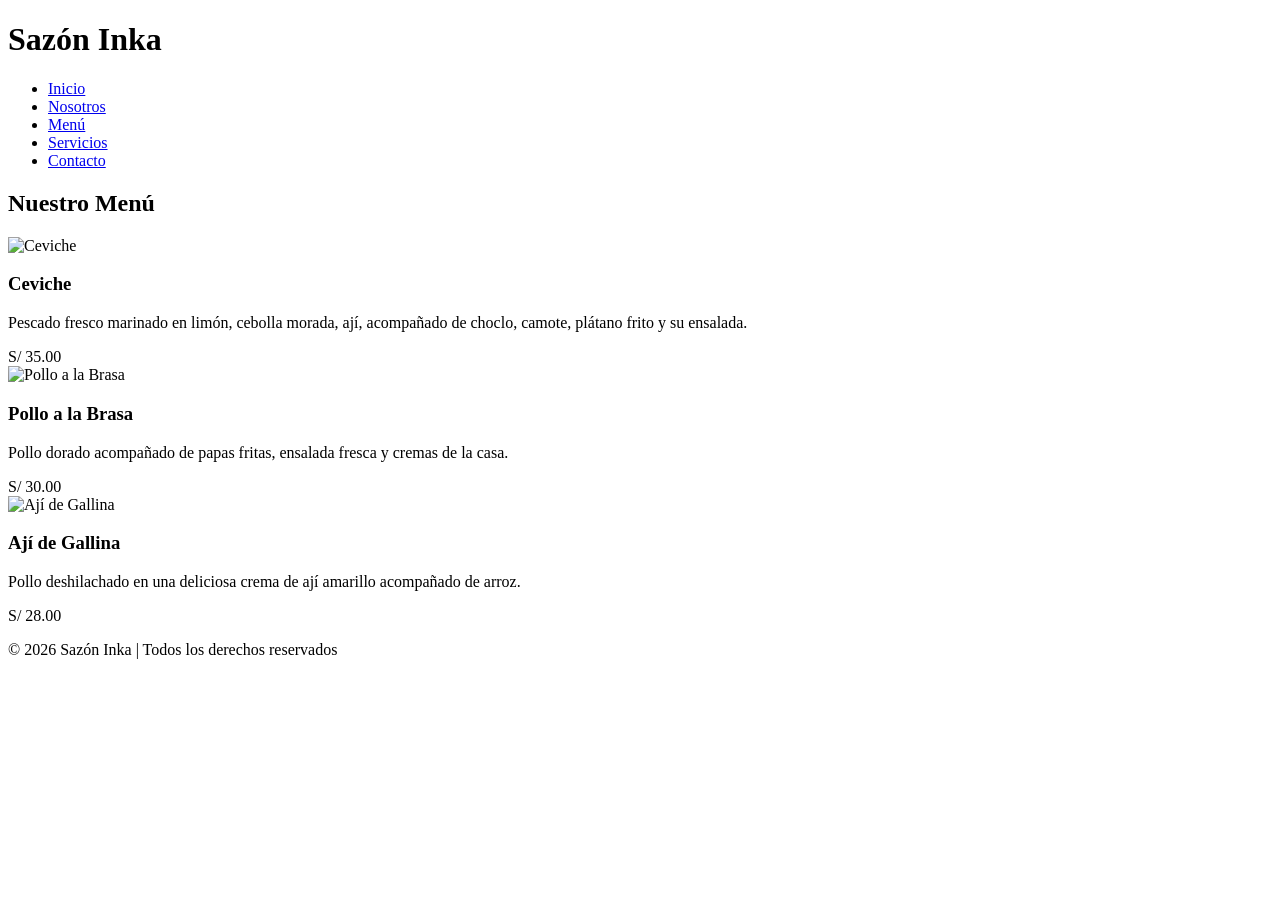
==== menu.html @ 6694f0f7 "Add files via upload" ====
<!DOCTYPE html>
<html lang="es">
<head>
    <meta charset="UTF-8">
    <meta name="viewport" content="width=device-width, initial-scale=1.0">
    <title>Menú | Sazón Inka</title>
    <link rel="stylesheet" href="css/style.css">
    <link rel="stylesheet" href="css/menu.css">
</head>

<body>

<header id="header">
    <h1>Sazón Inka</h1>
</header>

<nav class="navbar">
    <ul>
        <li><a href="index.html">Inicio</a></li>
        <li><a href="nosotros.html">Nosotros</a></li>
        <li><a href="menu.html">Menú</a></li>
        <li><a href="#">Servicios</a></li>
        <li><a href="#">Contacto</a></li>
    </ul>
</nav>

<main class="menu-contenedor">

    <section class="menu">

        <h2>Nuestro Menú</h2>

        <div class="plato">

            <img src="img/ceviche.jpg" alt="Ceviche">

            <div class="info-plato">
                <h3>Ceviche</h3>

                <p>
                    Pescado fresco marinado en limón, cebolla morada,
                    ají, acompañado de choclo, camote, plátano frito y su ensalada.
                </p>

                <span>S/ 35.00</span>
            </div>

        </div>

        <div class="plato">

            <img src="img/pollo-a-la-brasa-peruano_800x534.jpg" alt="Pollo a la Brasa">

            <div class="info-plato">

                <h3>Pollo a la Brasa</h3>

                <p>
                    Pollo dorado acompañado de papas fritas,
                    ensalada fresca y cremas de la casa.
                </p>

                <span>S/ 30.00</span>

            </div>

        </div>

        <div class="plato">

            <img src="img/Aji-gallina.jpg" alt="Ají de Gallina">

            <div class="info-plato">

                <h3>Ají de Gallina</h3>

                <p>
                    Pollo deshilachado en una deliciosa crema
                    de ají amarillo acompañado de arroz.
                </p>

                <span>S/ 28.00</span>

            </div>

        </div>

    </section>

</main>

<footer>
    <p>© 2026 Sazón Inka | Todos los derechos reservados</p>
</footer>

</body>
</html>
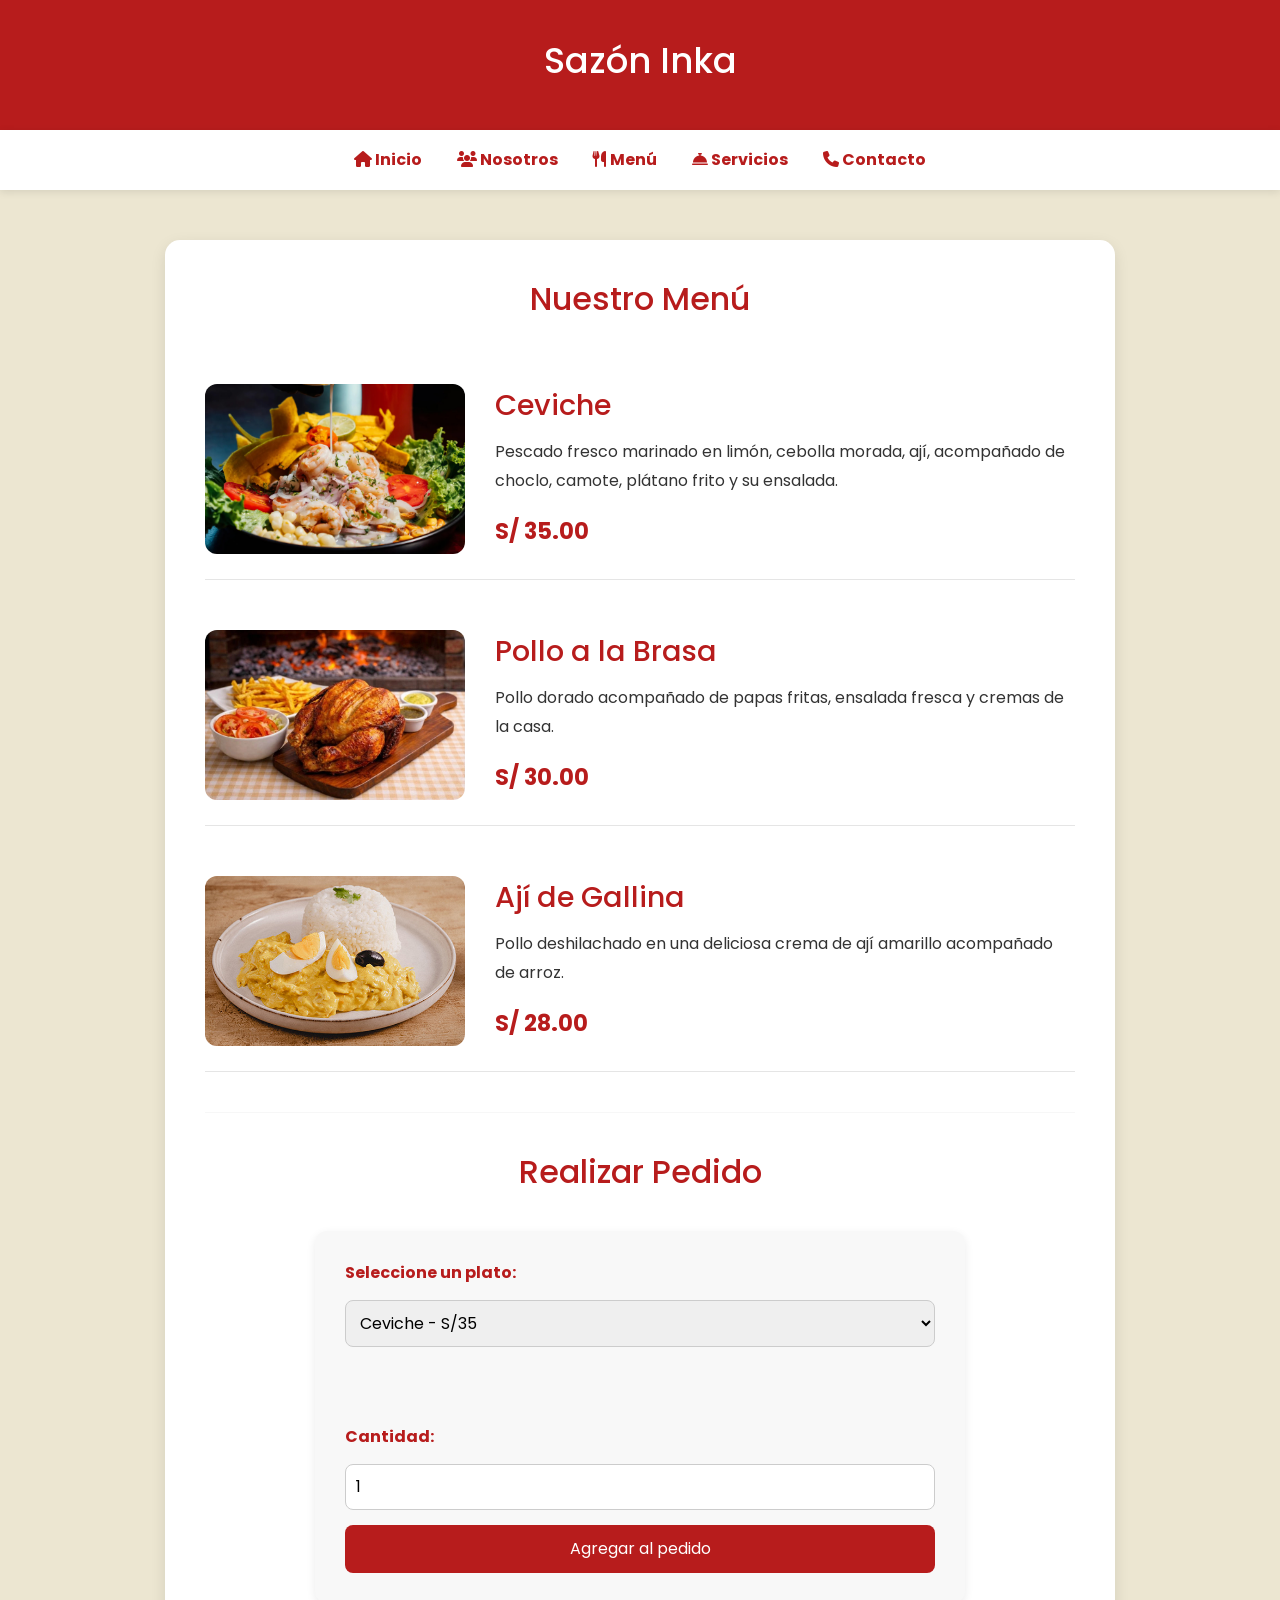
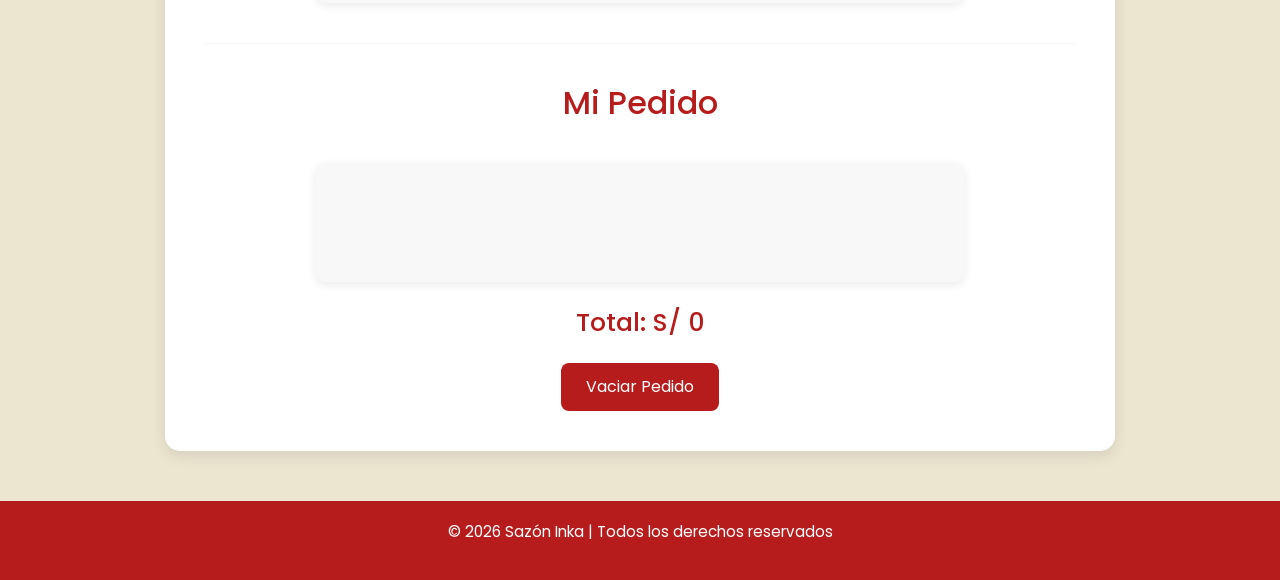
==== commit a98357d0: "Add files via upload" ====
--- a/menu.html
+++ b/menu.html
@@ -1,97 +1,181 @@
 <!DOCTYPE html>
 <html lang="es">
+
 <head>
     <meta charset="UTF-8">
     <meta name="viewport" content="width=device-width, initial-scale=1.0">
     <title>Menú | Sazón Inka</title>
+
+    <!-- Google Fonts -->
+    <link rel="preconnect" href="https://fonts.googleapis.com">
+    <link rel="preconnect" href="https://fonts.gstatic.com" crossorigin>
+    <link href="https://fonts.googleapis.com/css2?family=Poppins:wght@300;400;500;600;700&display=swap" rel="stylesheet">
+
+    <!-- Bootstrap -->
+    <link href="https://cdn.jsdelivr.net/npm/bootstrap@5.3.7/dist/css/bootstrap.min.css" rel="stylesheet">
+
+    <!-- Font Awesome -->
+    <link rel="stylesheet"
+    href="https://cdnjs.cloudflare.com/ajax/libs/font-awesome/6.7.2/css/all.min.css">
+
+    <!-- AOS -->
+    <link href="https://unpkg.com/aos@2.3.4/dist/aos.css" rel="stylesheet">
+
     <link rel="stylesheet" href="css/style.css">
     <link rel="stylesheet" href="css/menu.css">
 </head>
 
 <body>
 
-<header id="header">
-    <h1>Sazón Inka</h1>
-</header>
+    <header id="header">
+        <h1>Sazón Inka</h1>
+    </header>
 
-<nav class="navbar">
+    <nav class="menu-nav">
     <ul>
-        <li><a href="index.html">Inicio</a></li>
-        <li><a href="nosotros.html">Nosotros</a></li>
-        <li><a href="menu.html">Menú</a></li>
-        <li><a href="#">Servicios</a></li>
-        <li><a href="#">Contacto</a></li>
+        <li><a href="index.html"><i class="fa-solid fa-house"></i> Inicio</a></li>
+
+        <li><a href="nosotros.html"><i class="fa-solid fa-users"></i> Nosotros</a></li>
+
+        <li><a href="menu.html"><i class="fa-solid fa-utensils"></i> Menú</a></li>
+
+        <li><a href="servicios.html"><i class="fa-solid fa-bell-concierge"></i> Servicios</a></li>
+
+        <li><a href="contacto.html"><i class="fa-solid fa-phone"></i> Contacto</a></li>
     </ul>
 </nav>
 
-<main class="menu-contenedor">
+    <main class="menu-contenedor" data-aos="fade-up">
 
-    <section class="menu">
+        <section class="menu">
 
-        <h2>Nuestro Menú</h2>
+            <h2>Nuestro Menú</h2>
 
-        <div class="plato">
+            <div class="plato" data-aos="fade-up">
 
-            <img src="img/ceviche.jpg" alt="Ceviche">
+                <img src="img/ceviche.jpg" alt="Ceviche">
 
-            <div class="info-plato">
-                <h3>Ceviche</h3>
+                <div class="info-plato">
 
-                <p>
-                    Pescado fresco marinado en limón, cebolla morada,
-                    ají, acompañado de choclo, camote, plátano frito y su ensalada.
-                </p>
+                    <h3>Ceviche</h3>
 
-                <span>S/ 35.00</span>
-            </div>
+                    <p>
+                        Pescado fresco marinado en limón, cebolla morada,
+                        ají, acompañado de choclo, camote, plátano frito y su ensalada.
+                    </p>
 
-        </div>
+                    <span>S/ 35.00</span>
 
-        <div class="plato">
-
-            <img src="img/pollo-a-la-brasa-peruano_800x534.jpg" alt="Pollo a la Brasa">
-
-            <div class="info-plato">
-
-                <h3>Pollo a la Brasa</h3>
-
-                <p>
-                    Pollo dorado acompañado de papas fritas,
-                    ensalada fresca y cremas de la casa.
-                </p>
-
-                <span>S/ 30.00</span>
+                </div>
 
             </div>
 
-        </div>
+            <div class="plato" data-aos="fade-up">
 
-        <div class="plato">
+                <img src="img/pollo-a-la-brasa-peruano_800x534.jpg" alt="Pollo a la Brasa">
 
-            <img src="img/Aji-gallina.jpg" alt="Ají de Gallina">
+                <div class="info-plato">
 
-            <div class="info-plato">
+                    <h3>Pollo a la Brasa</h3>
 
-                <h3>Ají de Gallina</h3>
+                    <p>
+                        Pollo dorado acompañado de papas fritas,
+                        ensalada fresca y cremas de la casa.
+                    </p>
 
-                <p>
-                    Pollo deshilachado en una deliciosa crema
-                    de ají amarillo acompañado de arroz.
-                </p>
+                    <span>S/ 30.00</span>
 
-                <span>S/ 28.00</span>
+                </div>
 
             </div>
 
-        </div>
+            <div class="plato" data-aos="fade-up">
 
-    </section>
+                <img src="img/Aji-gallina.jpg" alt="Ají de Gallina">
 
-</main>
+                <div class="info-plato">
 
-<footer>
-    <p>© 2026 Sazón Inka | Todos los derechos reservados</p>
-</footer>
+                    <h3>Ají de Gallina</h3>
+
+                    <p>
+                        Pollo deshilachado en una deliciosa crema
+                        de ají amarillo acompañado de arroz.
+                    </p>
+
+                    <span>S/ 28.00</span>
+
+                </div>
+
+            </div>
+
+            <hr>
+
+            <h2>Realizar Pedido</h2>
+
+            <div class="pedido" data-aos="fade-up">
+
+                <label for="plato">Seleccione un plato:</label>
+
+                <select id="plato">
+                    <option value="Ceviche">Ceviche - S/35</option>
+                    <option value="Pollo a la Brasa">Pollo a la Brasa - S/30</option>
+                    <option value="Ají de Gallina">Ají de Gallina - S/28</option>
+                </select>
+
+                <br><br>
+
+                <label for="cantidad">Cantidad:</label>
+
+                <input
+                    type="number"
+                    id="cantidad"
+                    min="1"
+                    value="1">
+
+                <button id="agregarPedido">
+                    Agregar al pedido
+                </button>
+
+            </div>
+
+            <hr>
+
+            <h2>Mi Pedido</h2>
+
+            <ul id="listaPedidos" data-aos="fade-up">
+            </ul>
+
+            <h3 id="total">
+                Total: S/ 0
+            </h3>
+
+            <button id="vaciarPedido">
+                Vaciar Pedido
+            </button>
+
+        </section>
+
+    </main>
+
+    <footer>
+        <p>© 2026 Sazón Inka | Todos los derechos reservados</p>
+    </footer>
+
+    <script src="js/script.js"></script>
+
+    <!-- Bootstrap -->
+    <script src="https://cdn.jsdelivr.net/npm/bootstrap@5.3.7/dist/js/bootstrap.bundle.min.js"></script>
+
+    <!-- AOS -->
+    <script src="https://unpkg.com/aos@2.3.4/dist/aos.js"></script>
+
+    <script>
+    AOS.init({
+    duration:800,
+    once:true
+    });
+    </script>
 
 </body>
+
 </html>
--- a/css/style.css
+++ b/css/style.css
@@ -0,0 +1,184 @@
+:root{
+    --rojo: #b71c1c;
+    --crema: #ece6d1;
+    --blanco: #ffffff;
+    --texto: #333333;
+}
+
+/*RESET*/
+*{
+    margin: 0;
+    padding: 0;
+    box-sizing: border-box;
+}
+
+/*BODY*/
+html,
+body{
+    min-height: 100%;
+}
+
+body{
+    font-family: "Poppins", sans-serif;
+    background-color: var(--crema);
+    color: var(--texto);
+
+    display: flex;
+    flex-direction: column;
+
+    min-height: 100vh;
+}
+
+/*HEADER*/
+#header{
+    background-color: var(--rojo);
+    color: var(--blanco);
+    text-align: center;
+    padding: 40px 20px;
+}
+
+#header h1{
+    font-size: 2.2rem;
+}
+
+/*NAVBAR*/
+.menu-nav{
+    background-color: var(--blanco);
+    box-shadow: 0 2px 8px rgba(0,0,0,0.10);
+}
+
+.menu-nav ul{
+    display:flex;
+    justify-content:center;
+    align-items:center;
+
+    width:100%;
+
+    gap:35px;
+
+    list-style:none;
+
+    margin:0;
+    padding:18px 0;
+}
+
+.menu-nav li{
+    list-style:none;
+}
+
+.menu-nav a{
+    text-decoration:none;
+    color:var(--rojo);
+    font-weight:bold;
+
+    transition:.3s;
+}
+
+.menu-nav a:hover{
+    color:black;
+}
+
+/*GALLERY*/
+.galeria{
+    display: flex;
+    justify-content: center;
+    align-items: center;
+
+    gap: 15px;
+
+    margin: 40px auto 20px;
+    max-width: 1200px;
+}
+
+.imagenes{
+    display: flex;
+    gap: 15px;
+}
+
+.imagenes img{
+    width: 280px;
+    height: 180px;
+
+    object-fit: cover;
+
+    border-radius: 10px;
+
+    box-shadow: 0 3px 10px rgba(0,0,0,0.15);
+
+    transition: transform 0.3s;
+}
+
+.imagenes img:hover{
+    transform: scale(1.03);
+}
+
+.flecha{
+    width: 50px;
+    height: 50px;
+
+    border: none;
+    border-radius: 50%;
+
+    background-color: var(--blanco);
+    color: var(--rojo);
+
+    font-size: 28px;
+    font-weight: bold;
+
+    cursor: pointer;
+
+    box-shadow: 0 2px 8px rgba(0,0,0,0.15);
+
+    transition: 0.3s;
+}
+
+.flecha:hover{
+    background-color: var(--rojo);
+    color: var(--blanco);
+}
+
+/*MAIN CONTENT*/
+.inicio{
+    max-width: 900px;
+
+    margin: 20px auto 50px;
+
+    background-color: var(--blanco);
+
+    padding: 40px;
+
+    border-radius: 12px;
+
+    box-shadow: 0 4px 15px rgba(0,0,0,0.08);
+
+    text-align: center;
+}
+
+.inicio h2{
+    color: var(--rojo);
+
+    font-size: 2rem;
+
+    margin-bottom: 25px;
+}
+
+.inicio p{
+    font-size: 1.1rem;
+    line-height: 1.8;
+}
+
+/*FOOTER*/
+footer{
+    background-color: var(--rojo);
+    color: var(--blanco);
+
+    text-align: center;
+
+    padding: 20px;
+
+    margin-top: auto;
+}
+
+footer p{
+    font-size: 0.95rem;
+}
--- a/css/menu.css
+++ b/css/menu.css
@@ -0,0 +1,180 @@
+/*MENÚ*/
+.menu-contenedor{
+    display:flex;
+    justify-content:center;
+    padding:50px 20px;
+}
+
+.menu{
+
+    width:950px;
+    background: var(--blanco);
+    padding:40px;
+    border-radius:15px;
+    box-shadow:0 5px 15px rgba(0,0,0,.10);
+}
+
+.menu h2{
+
+    text-align:center;
+    color:var(--rojo);
+    font-size:2rem;
+    margin-bottom:40px;
+}
+
+
+.plato{
+
+    display:flex;
+
+    align-items:center;
+
+    gap:30px;
+
+    padding:25px 0;
+
+    margin-bottom:25px;
+
+    border-bottom:1px solid #e5e5e5;
+
+    transition: .3s;
+}
+
+.plato:hover{
+
+    transform:translateY(-3px);
+
+}
+
+.plato:last-child{
+
+    border-bottom:none;
+
+    margin-bottom:0;
+}
+
+.plato img{
+    width:260px;
+    height:170px;
+    object-fit:cover;
+    border-radius:12px;
+}
+
+.info-plato{
+    flex:1;
+}
+
+.info-plato h3{
+    color:var(--rojo);
+    margin-bottom:15px;
+    font-size:1.8rem;
+}
+
+.info-plato p{
+    line-height:1.8;
+    margin-bottom:20px;
+}
+
+.info-plato span{
+    color:var(--rojo);
+    font-size:1.4rem;
+    font-weight:bold;
+}
+
+/*PEDIDO*/
+
+.pedido{
+    width: 100%;
+    max-width: 650px;
+    margin: 35px auto;
+    padding: 30px;
+    background: #f8f8f8;
+    border-radius: 12px;
+    box-shadow: 0 3px 10px rgba(0,0,0,.08);
+
+    display: flex;
+    flex-direction: column;
+    gap: 15px;
+    transition:.3s;
+}
+
+.pedido:hover{
+
+    transform:translateY(-3px);
+
+}
+
+.pedido label{
+    font-weight: bold;
+    color: var(--rojo);
+}
+
+.pedido select,
+.pedido input{
+    padding: 10px;
+    font-size: 16px;
+    border: 1px solid #ccc;
+    border-radius: 8px;
+}
+
+.pedido button{
+    padding: 12px;
+    background: var(--rojo);
+    color: white;
+    border: none;
+    border-radius: 8px;
+    cursor: pointer;
+    font-size: 16px;
+    transition: .3s;
+}
+
+.pedido button:hover{
+    background:#8e1515;
+}
+
+#listaPedidos{
+    width:100%;
+    max-width:650px;
+    margin:20px auto;
+    padding:20px 30px;
+
+    background:#f8f8f8;
+
+    border-radius:12px;
+
+    list-style:disc;
+
+    min-height:120px;
+
+    box-shadow:0 3px 10px rgba(0,0,0,.08);
+}
+
+#total{
+    margin-top:25px;
+    color:var(--rojo);
+    text-align:center;
+    font-size:1.6rem;
+}
+
+#vaciarPedido{
+    display:block;
+    margin:25px auto 0;
+    padding:12px 25px;
+    background:var(--rojo);
+    color:white;
+    border:none;
+    border-radius:8px;
+    cursor:pointer;
+    font-size:16px;
+    transition:.3s;
+}
+
+#vaciarPedido:hover{
+    background:#8e1515;
+}
+
+hr{
+    margin:40px 0;
+    border:none;
+    border-top:1px solid #ddd;
+}
